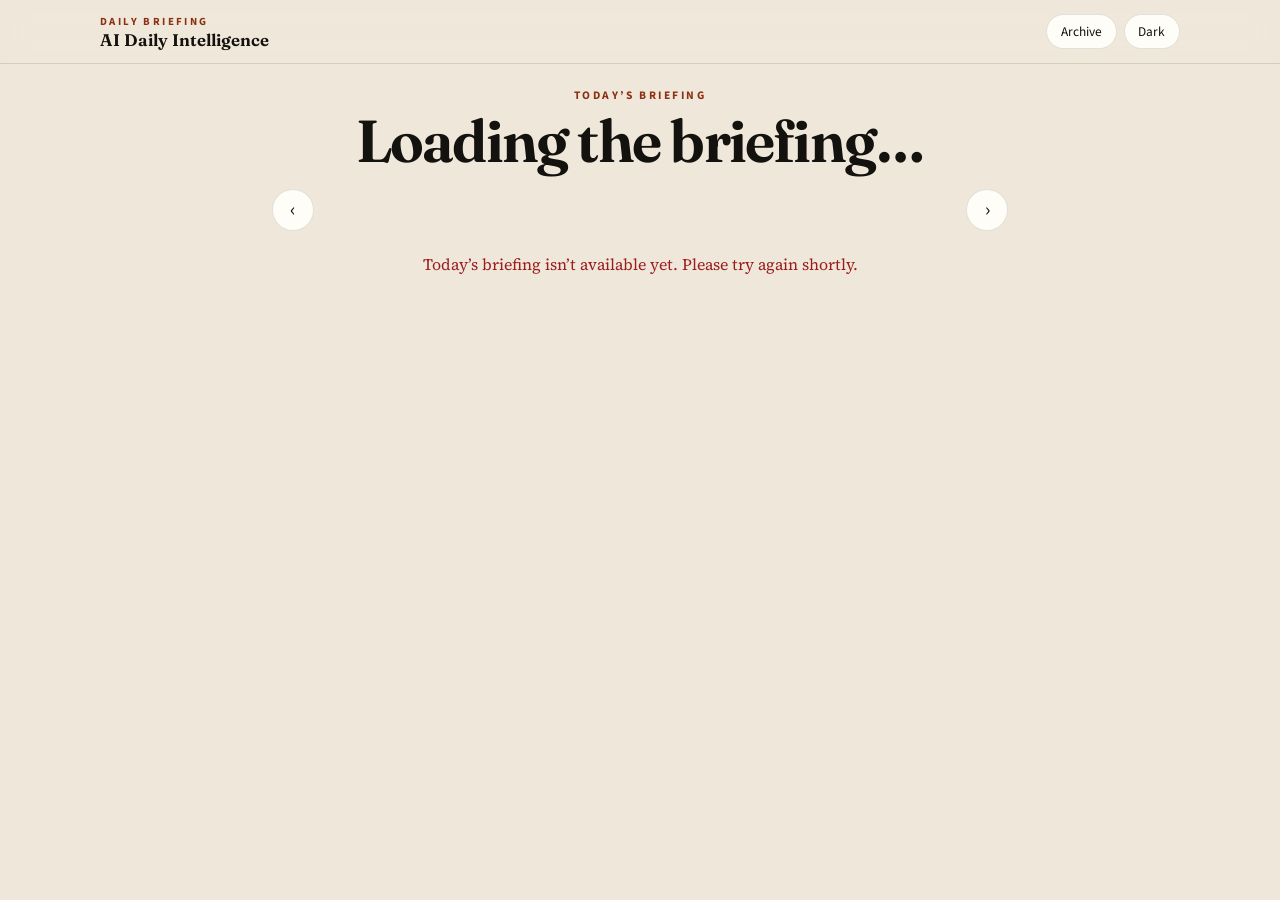
==== site/index.html @ c09771d9 "Rank today's briefing by fresh news and make the lead story unmissable. Co-authored-by: Cursor <curs" ====
<!DOCTYPE html>
<html lang="en">
<head>
  <meta charset="utf-8">
  <meta name="viewport" content="width=device-width, initial-scale=1">
  <title>AI Daily Intelligence</title>
  <meta name="description" content="Today’s ranked AI briefing: the stories that actually moved, and why they matter.">
  <script>
    document.documentElement.dataset.theme = localStorage.getItem("theme") || "light";
  </script>
  <link rel="stylesheet" href="./briefing-20260827.css">
</head>
<body>
  <a class="skip" href="#briefing">Skip to briefing</a>
  <header class="masthead">
    <div class="masthead-inner">
      <a class="brand" href="./" id="brand-home">
        <span class="brand-kicker">Daily briefing</span>
        <span class="brand-name">AI Daily Intelligence</span>
      </a>
      <nav class="masthead-actions" aria-label="Edition">
        <button type="button" id="open-archive" aria-expanded="false" aria-controls="archive-panel">Archive</button>
        <button type="button" id="theme-toggle" aria-label="Switch color theme">Dark</button>
      </nav>
    </div>
  </header>

  <main class="page">
    <section class="issue-head">
      <p class="kicker" id="issue-kicker">Today’s briefing</p>
      <h1 id="issue-date">Loading the briefing…</h1>
      <p class="lead-headline" id="lead-headline" hidden></p>
      <p class="dek" id="issue-dek"></p>
      <ol class="rank-strip" id="rank-strip" hidden></ol>
      <div class="day-nav">
        <button type="button" id="prev-day" aria-label="Previous day">‹</button>
        <div id="date-strip" class="date-strip" role="listbox" aria-label="Days with a briefing"></div>
        <button type="button" id="next-day" aria-label="Next day">›</button>
      </div>
    </section>

    <section id="archive-panel" class="archive-panel hidden" hidden>
      <div class="archive-head">
        <h2>Every published day</h2>
        <p class="muted">Open any date in the same reader. The briefing stays on the page.</p>
        <label class="date-jump">
          Jump to date
          <input id="report-date" type="date">
        </label>
      </div>
      <div id="archive-grid" class="archive-grid"></div>
    </section>

    <article id="briefing" class="briefing" aria-live="polite"></article>
    <p id="error" class="error hidden"></p>
  </main>

  <script src="./briefing-20260827.js"></script>
</body>
</html>
---- site/briefing-20260827.css ----
@import url("https://fonts.googleapis.com/css2?family=Fraunces:opsz,wght@9..144,500;9..144,640&family=Source+Serif+4:opsz,wght@8..60,400;8..60,600&family=Source+Sans+3:wght@400;600;700&display=swap");

:root {
  --bg: #efe8da;
  --paper: #fffcf6;
  --ink: #14120e;
  --body: #2a261e;
  --muted: #6a6458;
  --accent: #8c2f12;
  --accent-soft: rgba(140, 47, 18, 0.1);
  --gold: #8a6a2f;
  --rule: rgba(22, 20, 16, 0.12);
  --shadow: 0 18px 40px rgba(22, 20, 16, 0.08);
  --chip: #fffdf8;
  --max: 42rem;
  --wide: 70rem;
}

html[data-theme="dark"] {
  --bg: #10100d;
  --paper: #1b1914;
  --ink: #f4efe6;
  --body: #d9d2c6;
  --muted: #9a9286;
  --accent: #e8b89a;
  --accent-soft: rgba(232, 184, 154, 0.12);
  --gold: #d4b36a;
  --rule: rgba(244, 239, 230, 0.12);
  --shadow: 0 18px 40px rgba(0, 0, 0, 0.28);
  --chip: #221f19;
}

* { box-sizing: border-box; }
html { -webkit-text-size-adjust: 100%; }
html, body {
  margin: 0;
  background: var(--bg);
  color: var(--body);
  font-family: "Source Serif 4", Georgia, serif;
}
button, input {
  font-family: "Source Sans 3", "Segoe UI", sans-serif;
}
a { color: var(--accent); }
.skip {
  position: absolute;
  left: -999px;
  top: 0;
}
.skip:focus {
  left: 1rem;
  top: 1rem;
  z-index: 20;
  background: var(--paper);
  color: var(--ink);
  padding: 0.4rem 0.7rem;
}
.hidden, [hidden] { display: none !important; }

.masthead {
  position: sticky;
  top: 0;
  z-index: 8;
  background: color-mix(in srgb, var(--bg) 88%, transparent);
  backdrop-filter: blur(12px);
  border-bottom: 1px solid var(--rule);
}
.masthead-inner {
  max-width: var(--wide);
  margin: 0 auto;
  padding: 0.85rem 1.25rem;
  display: flex;
  justify-content: space-between;
  gap: 1rem;
  align-items: center;
}
.brand {
  text-decoration: none;
  color: inherit;
  display: grid;
  gap: 0.08rem;
}
.brand-kicker {
  font-family: "Source Sans 3", sans-serif;
  font-size: 0.68rem;
  letter-spacing: 0.22em;
  text-transform: uppercase;
  color: var(--accent);
  font-weight: 700;
}
.brand-name {
  font-family: Fraunces, Georgia, serif;
  color: var(--ink);
  font-size: 1.05rem;
  font-weight: 640;
}
.masthead-actions {
  display: flex;
  gap: 0.45rem;
}
.masthead-actions button,
.day-nav button,
.date-chip,
.save-link {
  background: var(--chip);
  color: var(--ink);
  border: 1px solid var(--rule);
  border-radius: 999px;
  padding: 0.45rem 0.85rem;
  cursor: pointer;
}
.masthead-actions button[aria-expanded="true"] {
  background: var(--ink);
  color: var(--bg);
  border-color: var(--ink);
}

.page {
  max-width: var(--wide);
  margin: 0 auto;
  padding: 1.4rem 1.25rem 4rem;
}
.issue-head {
  max-width: 46rem;
  margin: 0 auto 1.4rem;
  text-align: center;
}
.kicker {
  font-family: "Source Sans 3", sans-serif;
  letter-spacing: 0.22em;
  text-transform: uppercase;
  font-size: 0.72rem;
  font-weight: 700;
  color: var(--accent);
  margin: 0 0 0.45rem;
}
h1, h2, h3 {
  font-family: Fraunces, Georgia, serif;
  color: var(--ink);
  font-weight: 640;
}
#issue-date {
  font-size: clamp(2.15rem, 7vw, 3.7rem);
  line-height: 1.02;
  margin: 0 0 0.55rem;
  letter-spacing: -0.03em;
}
.lead-headline {
  font-family: Fraunces, Georgia, serif;
  font-size: clamp(1.25rem, 3.2vw, 1.75rem);
  line-height: 1.2;
  color: var(--ink);
  margin: 0 auto 0.55rem;
  max-width: 40rem;
  font-weight: 640;
}
.dek {
  font-size: 1.08rem;
  line-height: 1.45;
  color: var(--body);
  margin: 0 auto 1.1rem;
  max-width: 36rem;
}
.rank-strip {
  list-style: none;
  margin: 0 auto 1.25rem;
  padding: 0.7rem 0.8rem;
  max-width: 40rem;
  display: grid;
  gap: 0.45rem;
  background: var(--paper);
  border: 1px solid var(--rule);
  border-radius: 16px;
  text-align: left;
  box-shadow: var(--shadow);
}
.rank-strip li {
  display: grid;
  grid-template-columns: 1.6rem minmax(0, 1fr);
  gap: 0.55rem;
  align-items: start;
  font-family: "Source Sans 3", sans-serif;
  font-size: 0.92rem;
  line-height: 1.35;
  color: var(--ink);
}
.rank-strip .rank {
  font-weight: 700;
  color: var(--accent);
  font-variant-numeric: tabular-nums;
}
.muted { color: var(--muted); }

.day-nav {
  display: grid;
  grid-template-columns: auto minmax(0, 1fr) auto;
  gap: 0.45rem;
  align-items: center;
}
.day-nav button {
  width: 2.6rem;
  height: 2.6rem;
  padding: 0;
  font-size: 1.25rem;
  border-radius: 50%;
}
.day-nav button:disabled {
  opacity: 0.35;
  cursor: default;
}
.date-strip {
  display: flex;
  gap: 0.4rem;
  overflow-x: auto;
  scrollbar-width: thin;
  padding: 0.2rem 0.1rem 0.55rem;
  -webkit-overflow-scrolling: touch;
}
.date-chip {
  flex: 0 0 auto;
  min-width: 4.2rem;
  min-height: 4.4rem;
  border-radius: 16px;
  text-align: center;
  padding: 0.4rem 0.45rem;
}
.date-chip .dow,
.date-chip .mon {
  display: block;
  font-family: "Source Sans 3", sans-serif;
  font-size: 0.64rem;
  letter-spacing: 0.08em;
  text-transform: uppercase;
  color: var(--muted);
  font-weight: 700;
}
.date-chip .num {
  display: block;
  font-family: Fraunces, Georgia, serif;
  font-size: 1.2rem;
  color: var(--ink);
  line-height: 1.25;
}
.date-chip.today { border-color: var(--accent); }
.date-chip.today .dow { color: var(--accent); }
.date-chip.selected {
  background: var(--ink);
  border-color: var(--ink);
  color: var(--bg);
}
.date-chip.selected .dow,
.date-chip.selected .num,
.date-chip.selected .mon { color: inherit; }
.date-jump {
  display: flex;
  justify-content: flex-start;
  align-items: center;
  gap: 0.55rem;
  margin: 0.85rem 0 0;
  font-family: "Source Sans 3", sans-serif;
  font-size: 0.82rem;
  color: var(--muted);
}
.date-jump input {
  background: var(--paper);
  color: var(--ink);
  border: 1px solid var(--rule);
  border-radius: 10px;
  padding: 0.4rem 0.55rem;
}

.archive-panel {
  background: var(--paper);
  border: 1px solid var(--rule);
  border-radius: 22px;
  padding: 1.2rem 1.2rem 1.4rem;
  margin: 0 auto 1.6rem;
  max-width: 52rem;
  box-shadow: var(--shadow);
}
.archive-head h2 { margin: 0 0 0.25rem; font-size: 1.35rem; }
.archive-head p { margin: 0 0 1rem; }
.archive-grid {
  display: flex;
  flex-wrap: wrap;
  gap: 0.45rem;
}
.archive-day {
  min-width: 5.6rem;
  text-align: left;
  border-radius: 14px;
  background: var(--chip);
  color: var(--ink);
  border: 1px solid var(--rule);
  padding: 0.55rem 0.7rem;
  cursor: pointer;
  font-family: "Source Sans 3", sans-serif;
}
.archive-day strong { display: block; font-family: Fraunces, Georgia, serif; font-size: 1rem; }
.archive-day.selected {
  background: var(--ink);
  color: var(--bg);
  border-color: var(--ink);
}

.briefing { max-width: var(--wide); margin: 0 auto; }
.edition-meta {
  font-family: "Source Sans 3", sans-serif;
  font-size: 0.86rem;
  color: var(--muted);
  text-align: center;
  margin: 0 0 1.15rem;
}

.hero-grid {
  display: grid;
  gap: 0.9rem;
  margin-bottom: 1.8rem;
}
.hero-card {
  background: var(--paper);
  border: 1px solid var(--rule);
  border-radius: 20px;
  padding: 1.1rem 1.2rem 1.2rem;
  box-shadow: var(--shadow);
  display: grid;
  grid-template-columns: auto minmax(0, 1fr);
  column-gap: 0.85rem;
  align-items: start;
}
.hero-card.lead {
  padding: 1.35rem 1.4rem 1.45rem;
  border-color: color-mix(in srgb, var(--accent) 35%, var(--rule));
  background:
    linear-gradient(180deg, var(--accent-soft), transparent 42%),
    var(--paper);
}
.hero-index {
  font-family: Fraunces, Georgia, serif;
  font-size: 2rem;
  line-height: 1;
  color: var(--accent);
  font-weight: 640;
  min-width: 1.4rem;
}
.hero-card.lead .hero-index {
  font-size: clamp(2.4rem, 5vw, 3.3rem);
}
.hero-kicker {
  grid-column: 2;
  font-family: "Source Sans 3", sans-serif;
  font-size: 0.68rem;
  letter-spacing: 0.16em;
  text-transform: uppercase;
  color: var(--accent);
  font-weight: 700;
  margin: 0 0 0.2rem;
}
.hero-card h2 {
  grid-column: 2;
  font-size: 1.28rem;
  line-height: 1.2;
  margin: 0 0 0.45rem;
}
.hero-card.lead h2 {
  font-size: clamp(1.55rem, 3.1vw, 2.2rem);
}
.hero-source,
.hero-why {
  grid-column: 2;
}
.hero-source {
  font-family: "Source Sans 3", sans-serif;
  font-size: 0.82rem;
  color: var(--muted);
  margin: 0 0 0.7rem;
}
.hero-source a { color: inherit; text-decoration: none; border-bottom: 1px solid var(--rule); }
.hero-why {
  margin: 0;
  font-size: 1.05rem;
  line-height: 1.5;
  background: color-mix(in srgb, var(--bg) 55%, var(--paper));
  border-radius: 12px;
  padding: 0.7rem 0.8rem 0.75rem;
}
.why-label {
  font-family: "Source Sans 3", sans-serif;
  font-size: 0.68rem;
  letter-spacing: 0.14em;
  text-transform: uppercase;
  color: var(--gold);
  font-weight: 700;
  display: block;
  margin-bottom: 0.25rem;
}

.section {
  max-width: var(--max);
  margin: 0 auto 1.8rem;
}
.section h2 {
  font-size: 1.08rem;
  margin: 0 0 0.7rem;
  padding-bottom: 0.4rem;
  border-bottom: 1px solid var(--rule);
  letter-spacing: 0.01em;
}
.story-list { display: grid; gap: 0; }
.story-row {
  padding: 0.8rem 0 0.85rem;
  border-bottom: 1px solid var(--rule);
}
.story-row:last-child { border-bottom: 0; }
.story-row h3 {
  font-size: 1.05rem;
  margin: 0 0 0.28rem;
  line-height: 1.28;
}
.story-row p { margin: 0 0 0.3rem; line-height: 1.45; }
.story-meta {
  font-family: "Source Sans 3", sans-serif;
  font-size: 0.8rem;
  color: var(--muted);
}
.story-meta a { color: var(--accent); text-decoration: none; }

.research {
  background: var(--paper);
  border: 1px solid var(--rule);
  border-radius: 20px;
  padding: 1.1rem 1.2rem 0.4rem;
}
.research h2 { border-bottom: 0; margin-bottom: 0.2rem; }
.research .lede-note {
  font-family: "Source Sans 3", sans-serif;
  font-size: 0.88rem;
  color: var(--muted);
  margin: 0 0 0.8rem;
}
.research .story-row { padding-left: 0.75rem; border-left: 2px solid var(--accent); margin-bottom: 0.7rem; border-bottom: 0; }
.research .story-row h3 { font-size: 1rem; }

.watch-list {
  margin: 0;
  padding-left: 1.15rem;
}
.watch-list li { margin: 0.4rem 0; }

.gallery {
  margin: 2.2rem auto 1.4rem;
  max-width: 52rem;
}
.gallery h2 { font-size: 1.15rem; margin: 0 0 0.35rem; }
.gallery .lede-note {
  font-family: "Source Sans 3", sans-serif;
  font-size: 0.88rem;
  color: var(--muted);
  margin: 0 0 0.9rem;
}
.gallery-grid {
  display: grid;
  grid-template-columns: 1fr;
  gap: 0.75rem;
}
.gallery-grid img {
  width: 100%;
  border-radius: 14px;
  border: 1px solid var(--rule);
  background: var(--paper);
}
.cards-row {
  display: grid;
  grid-template-columns: repeat(auto-fit, minmax(140px, 1fr));
  gap: 0.5rem;
}

.save {
  max-width: var(--max);
  margin: 1.6rem auto 0;
  font-family: "Source Sans 3", sans-serif;
  color: var(--muted);
  font-size: 0.9rem;
}
.save summary {
  cursor: pointer;
  list-style: none;
  color: var(--muted);
}
.save summary::-webkit-details-marker { display: none; }
.save-links {
  display: flex;
  flex-wrap: wrap;
  gap: 0.45rem;
  margin-top: 0.7rem;
}
.save-link {
  text-decoration: none;
  font-size: 0.82rem;
}

.empty-day {
  text-align: center;
  padding: 2.8rem 1rem;
  color: var(--muted);
}
.empty-day h3 { margin-bottom: 0.4rem; }
.error { color: #9b1c1c; text-align: center; }

@media (min-width: 900px) {
  .hero-grid {
    grid-template-columns: 1fr 1fr;
  }
  .hero-card.lead {
    grid-column: 1 / -1;
  }
  .hero-card:not(.lead):last-child:nth-child(even) {
    grid-column: 1 / -1;
  }
  .gallery-grid {
    grid-template-columns: 1.2fr 0.8fr;
    align-items: start;
  }
}

@media (max-width: 700px) {
  .masthead-inner, .page { padding-left: 1rem; padding-right: 1rem; }
  .dek { font-size: 1rem; }
  .hero-card, .hero-card.lead {
    padding: 1rem 0.95rem 1.05rem;
    grid-template-columns: 1.4rem minmax(0, 1fr);
    column-gap: 0.65rem;
  }
  .hero-index { font-size: 1.55rem; }
  .hero-card.lead .hero-index { font-size: 2.1rem; }
  .hero-card.lead h2 { font-size: 1.35rem; }
  .hero-why { font-size: 0.98rem; padding: 0.6rem 0.65rem; }
  .date-jump { flex-direction: column; }
  .rank-strip { padding: 0.6rem 0.7rem; }
}
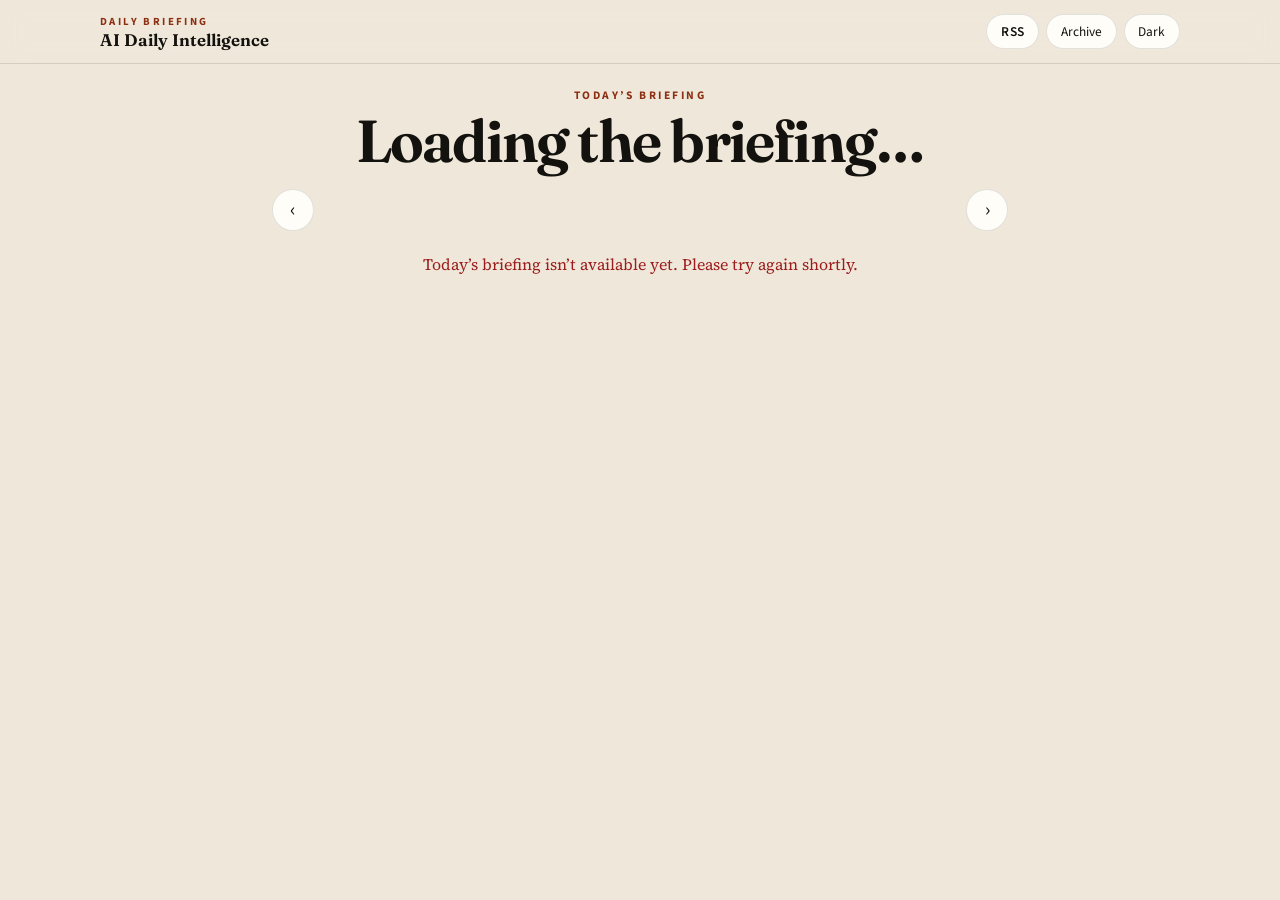
==== commit 41ff1e57: "Add an outbound RSS feed so subscribers can follow the daily briefing. Co-authored-by: Cursor <curso" ====
--- a/site/index.html
+++ b/site/index.html
@@ -5,10 +5,12 @@
   <meta name="viewport" content="width=device-width, initial-scale=1">
   <title>AI Daily Intelligence</title>
   <meta name="description" content="Today’s ranked AI briefing: the stories that actually moved, and why they matter.">
+  <link rel="alternate" type="application/rss+xml" title="AI Daily Intelligence" href="https://ai-daily-intelligence.pages.dev/feed.xml">
+  <link rel="alternate" type="application/atom+xml" title="AI Daily Intelligence (Atom)" href="https://ai-daily-intelligence.pages.dev/atom.xml">
   <script>
     document.documentElement.dataset.theme = localStorage.getItem("theme") || "light";
   </script>
-  <link rel="stylesheet" href="./briefing-20260827.css">
+  <link rel="stylesheet" href="./briefing-20260827c.css">
 </head>
 <body>
   <a class="skip" href="#briefing">Skip to briefing</a>
@@ -19,6 +21,11 @@
         <span class="brand-name">AI Daily Intelligence</span>
       </a>
       <nav class="masthead-actions" aria-label="Edition">
+        <a id="download-pdf" class="download-pdf" hidden>
+          <span class="label-full">Download PDF</span>
+          <span class="label-short">PDF</span>
+        </a>
+        <a id="rss-feed" class="rss-feed" href="./feed.xml" title="https://ai-daily-intelligence.pages.dev/feed.xml">RSS</a>
         <button type="button" id="open-archive" aria-expanded="false" aria-controls="archive-panel">Archive</button>
         <button type="button" id="theme-toggle" aria-label="Switch color theme">Dark</button>
       </nav>
@@ -32,6 +39,13 @@
       <p class="lead-headline" id="lead-headline" hidden></p>
       <p class="dek" id="issue-dek"></p>
       <ol class="rank-strip" id="rank-strip" hidden></ol>
+      <div class="issue-downloads" id="issue-downloads" hidden>
+        <a id="download-pdf-hero" class="download-pdf-primary" hidden>Download PDF</a>
+        <details class="save-more" id="save-more" hidden>
+          <summary>More formats</summary>
+          <div class="save-links" id="save-more-links"></div>
+        </details>
+      </div>
       <div class="day-nav">
         <button type="button" id="prev-day" aria-label="Previous day">‹</button>
         <div id="date-strip" class="date-strip" role="listbox" aria-label="Days with a briefing"></div>
@@ -55,6 +69,6 @@
     <p id="error" class="error hidden"></p>
   </main>
 
-  <script src="./briefing-20260827.js"></script>
+  <script src="./briefing-20260827c.js"></script>
 </body>
 </html>
--- a/site/briefing-20260827c.css
+++ b/site/briefing-20260827c.css
@@ -0,0 +1,615 @@
+@import url("https://fonts.googleapis.com/css2?family=Fraunces:opsz,wght@9..144,500;9..144,640&family=Source+Serif+4:opsz,wght@8..60,400;8..60,600&family=Source+Sans+3:wght@400;600;700&display=swap");
+
+:root {
+  --bg: #efe8da;
+  --paper: #fffcf6;
+  --ink: #14120e;
+  --body: #2a261e;
+  --muted: #6a6458;
+  --accent: #8c2f12;
+  --accent-soft: rgba(140, 47, 18, 0.1);
+  --gold: #8a6a2f;
+  --rule: rgba(22, 20, 16, 0.12);
+  --shadow: 0 18px 40px rgba(22, 20, 16, 0.08);
+  --chip: #fffdf8;
+  --max: 42rem;
+  --wide: 70rem;
+}
+
+html[data-theme="dark"] {
+  --bg: #10100d;
+  --paper: #1b1914;
+  --ink: #f4efe6;
+  --body: #d9d2c6;
+  --muted: #9a9286;
+  --accent: #e8b89a;
+  --accent-soft: rgba(232, 184, 154, 0.12);
+  --gold: #d4b36a;
+  --rule: rgba(244, 239, 230, 0.12);
+  --shadow: 0 18px 40px rgba(0, 0, 0, 0.28);
+  --chip: #221f19;
+}
+
+* { box-sizing: border-box; }
+html { -webkit-text-size-adjust: 100%; }
+html, body {
+  margin: 0;
+  background: var(--bg);
+  color: var(--body);
+  font-family: "Source Serif 4", Georgia, serif;
+}
+button, input {
+  font-family: "Source Sans 3", "Segoe UI", sans-serif;
+}
+a { color: var(--accent); }
+.skip {
+  position: absolute;
+  left: -999px;
+  top: 0;
+}
+.skip:focus {
+  left: 1rem;
+  top: 1rem;
+  z-index: 20;
+  background: var(--paper);
+  color: var(--ink);
+  padding: 0.4rem 0.7rem;
+}
+.hidden, [hidden] { display: none !important; }
+
+.masthead {
+  position: sticky;
+  top: 0;
+  z-index: 8;
+  background: color-mix(in srgb, var(--bg) 88%, transparent);
+  backdrop-filter: blur(12px);
+  border-bottom: 1px solid var(--rule);
+}
+.masthead-inner {
+  max-width: var(--wide);
+  margin: 0 auto;
+  padding: 0.85rem 1.25rem;
+  display: flex;
+  justify-content: space-between;
+  gap: 1rem;
+  align-items: center;
+}
+.brand {
+  text-decoration: none;
+  color: inherit;
+  display: grid;
+  gap: 0.08rem;
+}
+.brand-kicker {
+  font-family: "Source Sans 3", sans-serif;
+  font-size: 0.68rem;
+  letter-spacing: 0.22em;
+  text-transform: uppercase;
+  color: var(--accent);
+  font-weight: 700;
+}
+.brand-name {
+  font-family: Fraunces, Georgia, serif;
+  color: var(--ink);
+  font-size: 1.05rem;
+  font-weight: 640;
+}
+.masthead-actions {
+  display: flex;
+  flex-wrap: wrap;
+  justify-content: flex-end;
+  gap: 0.45rem;
+  align-items: center;
+}
+.masthead-actions button,
+.masthead-actions .rss-feed,
+.day-nav button,
+.date-chip,
+.save-link {
+  background: var(--chip);
+  color: var(--ink);
+  border: 1px solid var(--rule);
+  border-radius: 999px;
+  padding: 0.45rem 0.85rem;
+  cursor: pointer;
+}
+.masthead-actions .rss-feed {
+  display: inline-flex;
+  align-items: center;
+  justify-content: center;
+  text-decoration: none;
+  font-family: "Source Sans 3", "Segoe UI", sans-serif;
+  font-weight: 600;
+  font-size: 0.84rem;
+  letter-spacing: 0.04em;
+}
+.masthead-actions button[aria-expanded="true"] {
+  background: var(--ink);
+  color: var(--bg);
+  border-color: var(--ink);
+}
+.download-pdf,
+.download-pdf-primary {
+  display: inline-flex;
+  align-items: center;
+  justify-content: center;
+  background: var(--ink);
+  color: var(--bg);
+  border: 1px solid var(--ink);
+  border-radius: 999px;
+  padding: 0.48rem 0.95rem;
+  text-decoration: none;
+  font-family: "Source Sans 3", sans-serif;
+  font-weight: 700;
+  font-size: 0.86rem;
+  letter-spacing: 0.01em;
+  cursor: pointer;
+  white-space: nowrap;
+}
+.download-pdf .label-short { display: none; }
+.download-pdf:hover,
+.download-pdf-primary:hover {
+  background: var(--accent);
+  border-color: var(--accent);
+  color: var(--paper);
+}
+.issue-downloads {
+  display: flex;
+  flex-wrap: wrap;
+  gap: 0.65rem;
+  justify-content: center;
+  align-items: center;
+  margin: 1.05rem 0 0.2rem;
+}
+.download-pdf-primary {
+  padding: 0.72rem 1.35rem;
+  font-size: 0.98rem;
+}
+.save-more {
+  font-family: "Source Sans 3", sans-serif;
+  color: var(--muted);
+  font-size: 0.88rem;
+}
+.save-more summary {
+  cursor: pointer;
+  list-style: none;
+  padding: 0.45rem 0.85rem;
+  border: 1px solid var(--rule);
+  border-radius: 999px;
+  background: var(--chip);
+  color: var(--ink);
+}
+.save-more summary::-webkit-details-marker { display: none; }
+.save-more[open] summary {
+  background: var(--ink);
+  color: var(--bg);
+  border-color: var(--ink);
+}
+
+.page {
+  max-width: var(--wide);
+  margin: 0 auto;
+  padding: 1.4rem 1.25rem 4rem;
+}
+.issue-head {
+  max-width: 46rem;
+  margin: 0 auto 1.4rem;
+  text-align: center;
+}
+.kicker {
+  font-family: "Source Sans 3", sans-serif;
+  letter-spacing: 0.22em;
+  text-transform: uppercase;
+  font-size: 0.72rem;
+  font-weight: 700;
+  color: var(--accent);
+  margin: 0 0 0.45rem;
+}
+h1, h2, h3 {
+  font-family: Fraunces, Georgia, serif;
+  color: var(--ink);
+  font-weight: 640;
+}
+#issue-date {
+  font-size: clamp(2.15rem, 7vw, 3.7rem);
+  line-height: 1.02;
+  margin: 0 0 0.55rem;
+  letter-spacing: -0.03em;
+}
+.lead-headline {
+  font-family: Fraunces, Georgia, serif;
+  font-size: clamp(1.25rem, 3.2vw, 1.75rem);
+  line-height: 1.2;
+  color: var(--ink);
+  margin: 0 auto 0.55rem;
+  max-width: 40rem;
+  font-weight: 640;
+}
+.dek {
+  font-size: 1.08rem;
+  line-height: 1.45;
+  color: var(--body);
+  margin: 0 auto 1.1rem;
+  max-width: 36rem;
+}
+.rank-strip {
+  list-style: none;
+  margin: 0 auto 1.25rem;
+  padding: 0.7rem 0.8rem;
+  max-width: 40rem;
+  display: grid;
+  gap: 0.45rem;
+  background: var(--paper);
+  border: 1px solid var(--rule);
+  border-radius: 16px;
+  text-align: left;
+  box-shadow: var(--shadow);
+}
+.rank-strip li {
+  display: grid;
+  grid-template-columns: 1.6rem minmax(0, 1fr);
+  gap: 0.55rem;
+  align-items: start;
+  font-family: "Source Sans 3", sans-serif;
+  font-size: 0.92rem;
+  line-height: 1.35;
+  color: var(--ink);
+}
+.rank-strip .rank {
+  font-weight: 700;
+  color: var(--accent);
+  font-variant-numeric: tabular-nums;
+}
+.muted { color: var(--muted); }
+
+.day-nav {
+  display: grid;
+  grid-template-columns: auto minmax(0, 1fr) auto;
+  gap: 0.45rem;
+  align-items: center;
+}
+.day-nav button {
+  width: 2.6rem;
+  height: 2.6rem;
+  padding: 0;
+  font-size: 1.25rem;
+  border-radius: 50%;
+}
+.day-nav button:disabled {
+  opacity: 0.35;
+  cursor: default;
+}
+.date-strip {
+  display: flex;
+  gap: 0.4rem;
+  overflow-x: auto;
+  scrollbar-width: thin;
+  padding: 0.2rem 0.1rem 0.55rem;
+  -webkit-overflow-scrolling: touch;
+}
+.date-chip {
+  flex: 0 0 auto;
+  min-width: 4.2rem;
+  min-height: 4.4rem;
+  border-radius: 16px;
+  text-align: center;
+  padding: 0.4rem 0.45rem;
+}
+.date-chip .dow,
+.date-chip .mon {
+  display: block;
+  font-family: "Source Sans 3", sans-serif;
+  font-size: 0.64rem;
+  letter-spacing: 0.08em;
+  text-transform: uppercase;
+  color: var(--muted);
+  font-weight: 700;
+}
+.date-chip .num {
+  display: block;
+  font-family: Fraunces, Georgia, serif;
+  font-size: 1.2rem;
+  color: var(--ink);
+  line-height: 1.25;
+}
+.date-chip.today { border-color: var(--accent); }
+.date-chip.today .dow { color: var(--accent); }
+.date-chip.selected {
+  background: var(--ink);
+  border-color: var(--ink);
+  color: var(--bg);
+}
+.date-chip.selected .dow,
+.date-chip.selected .num,
+.date-chip.selected .mon { color: inherit; }
+.date-jump {
+  display: flex;
+  justify-content: flex-start;
+  align-items: center;
+  gap: 0.55rem;
+  margin: 0.85rem 0 0;
+  font-family: "Source Sans 3", sans-serif;
+  font-size: 0.82rem;
+  color: var(--muted);
+}
+.date-jump input {
+  background: var(--paper);
+  color: var(--ink);
+  border: 1px solid var(--rule);
+  border-radius: 10px;
+  padding: 0.4rem 0.55rem;
+}
+
+.archive-panel {
+  background: var(--paper);
+  border: 1px solid var(--rule);
+  border-radius: 22px;
+  padding: 1.2rem 1.2rem 1.4rem;
+  margin: 0 auto 1.6rem;
+  max-width: 52rem;
+  box-shadow: var(--shadow);
+}
+.archive-head h2 { margin: 0 0 0.25rem; font-size: 1.35rem; }
+.archive-head p { margin: 0 0 1rem; }
+.archive-grid {
+  display: flex;
+  flex-wrap: wrap;
+  gap: 0.45rem;
+}
+.archive-day {
+  min-width: 5.6rem;
+  text-align: left;
+  border-radius: 14px;
+  background: var(--chip);
+  color: var(--ink);
+  border: 1px solid var(--rule);
+  padding: 0.55rem 0.7rem;
+  cursor: pointer;
+  font-family: "Source Sans 3", sans-serif;
+}
+.archive-day strong { display: block; font-family: Fraunces, Georgia, serif; font-size: 1rem; }
+.archive-day.selected {
+  background: var(--ink);
+  color: var(--bg);
+  border-color: var(--ink);
+}
+
+.briefing { max-width: var(--wide); margin: 0 auto; }
+.edition-meta {
+  font-family: "Source Sans 3", sans-serif;
+  font-size: 0.86rem;
+  color: var(--muted);
+  text-align: center;
+  margin: 0 0 1.15rem;
+}
+
+.hero-grid {
+  display: grid;
+  gap: 0.9rem;
+  margin-bottom: 1.8rem;
+}
+.hero-card {
+  background: var(--paper);
+  border: 1px solid var(--rule);
+  border-radius: 20px;
+  padding: 1.1rem 1.2rem 1.2rem;
+  box-shadow: var(--shadow);
+  display: grid;
+  grid-template-columns: auto minmax(0, 1fr);
+  column-gap: 0.85rem;
+  align-items: start;
+}
+.hero-card.lead {
+  padding: 1.35rem 1.4rem 1.45rem;
+  border-color: color-mix(in srgb, var(--accent) 35%, var(--rule));
+  background:
+    linear-gradient(180deg, var(--accent-soft), transparent 42%),
+    var(--paper);
+}
+.hero-index {
+  font-family: Fraunces, Georgia, serif;
+  font-size: 2rem;
+  line-height: 1;
+  color: var(--accent);
+  font-weight: 640;
+  min-width: 1.4rem;
+}
+.hero-card.lead .hero-index {
+  font-size: clamp(2.4rem, 5vw, 3.3rem);
+}
+.hero-kicker {
+  grid-column: 2;
+  font-family: "Source Sans 3", sans-serif;
+  font-size: 0.68rem;
+  letter-spacing: 0.16em;
+  text-transform: uppercase;
+  color: var(--accent);
+  font-weight: 700;
+  margin: 0 0 0.2rem;
+}
+.hero-card h2 {
+  grid-column: 2;
+  font-size: 1.28rem;
+  line-height: 1.2;
+  margin: 0 0 0.45rem;
+}
+.hero-card.lead h2 {
+  font-size: clamp(1.55rem, 3.1vw, 2.2rem);
+}
+.hero-source,
+.hero-why {
+  grid-column: 2;
+}
+.hero-source {
+  font-family: "Source Sans 3", sans-serif;
+  font-size: 0.82rem;
+  color: var(--muted);
+  margin: 0 0 0.7rem;
+}
+.hero-source a { color: inherit; text-decoration: none; border-bottom: 1px solid var(--rule); }
+.hero-why {
+  margin: 0;
+  font-size: 1.05rem;
+  line-height: 1.5;
+  background: color-mix(in srgb, var(--bg) 55%, var(--paper));
+  border-radius: 12px;
+  padding: 0.7rem 0.8rem 0.75rem;
+}
+.why-label {
+  font-family: "Source Sans 3", sans-serif;
+  font-size: 0.68rem;
+  letter-spacing: 0.14em;
+  text-transform: uppercase;
+  color: var(--gold);
+  font-weight: 700;
+  display: block;
+  margin-bottom: 0.25rem;
+}
+
+.section {
+  max-width: var(--max);
+  margin: 0 auto 1.8rem;
+}
+.section h2 {
+  font-size: 1.08rem;
+  margin: 0 0 0.7rem;
+  padding-bottom: 0.4rem;
+  border-bottom: 1px solid var(--rule);
+  letter-spacing: 0.01em;
+}
+.story-list { display: grid; gap: 0; }
+.story-row {
+  padding: 0.8rem 0 0.85rem;
+  border-bottom: 1px solid var(--rule);
+}
+.story-row:last-child { border-bottom: 0; }
+.story-row h3 {
+  font-size: 1.05rem;
+  margin: 0 0 0.28rem;
+  line-height: 1.28;
+}
+.story-row p { margin: 0 0 0.3rem; line-height: 1.45; }
+.story-meta {
+  font-family: "Source Sans 3", sans-serif;
+  font-size: 0.8rem;
+  color: var(--muted);
+}
+.story-meta a { color: var(--accent); text-decoration: none; }
+
+.research {
+  background: var(--paper);
+  border: 1px solid var(--rule);
+  border-radius: 20px;
+  padding: 1.1rem 1.2rem 0.4rem;
+}
+.research h2 { border-bottom: 0; margin-bottom: 0.2rem; }
+.research .lede-note {
+  font-family: "Source Sans 3", sans-serif;
+  font-size: 0.88rem;
+  color: var(--muted);
+  margin: 0 0 0.8rem;
+}
+.research .story-row { padding-left: 0.75rem; border-left: 2px solid var(--accent); margin-bottom: 0.7rem; border-bottom: 0; }
+.research .story-row h3 { font-size: 1rem; }
+
+.watch-list {
+  margin: 0;
+  padding-left: 1.15rem;
+}
+.watch-list li { margin: 0.4rem 0; }
+
+.gallery {
+  margin: 2.2rem auto 1.4rem;
+  max-width: 52rem;
+}
+.gallery h2 { font-size: 1.15rem; margin: 0 0 0.35rem; }
+.gallery .lede-note {
+  font-family: "Source Sans 3", sans-serif;
+  font-size: 0.88rem;
+  color: var(--muted);
+  margin: 0 0 0.9rem;
+}
+.gallery-grid {
+  display: grid;
+  grid-template-columns: 1fr;
+  gap: 0.75rem;
+}
+.gallery-grid img {
+  width: 100%;
+  border-radius: 14px;
+  border: 1px solid var(--rule);
+  background: var(--paper);
+}
+.cards-row {
+  display: grid;
+  grid-template-columns: repeat(auto-fit, minmax(140px, 1fr));
+  gap: 0.5rem;
+}
+
+.save {
+  max-width: var(--max);
+  margin: 1.6rem auto 0;
+  font-family: "Source Sans 3", sans-serif;
+  color: var(--muted);
+  font-size: 0.9rem;
+}
+.save summary {
+  cursor: pointer;
+  list-style: none;
+  color: var(--muted);
+}
+.save summary::-webkit-details-marker { display: none; }
+.save-links {
+  display: flex;
+  flex-wrap: wrap;
+  gap: 0.45rem;
+  margin-top: 0.7rem;
+}
+.save-link {
+  text-decoration: none;
+  font-size: 0.82rem;
+}
+
+.empty-day {
+  text-align: center;
+  padding: 2.8rem 1rem;
+  color: var(--muted);
+}
+.empty-day h3 { margin-bottom: 0.4rem; }
+.error { color: #9b1c1c; text-align: center; }
+
+@media (min-width: 900px) {
+  .hero-grid {
+    grid-template-columns: 1fr 1fr;
+  }
+  .hero-card.lead {
+    grid-column: 1 / -1;
+  }
+  .hero-card:not(.lead):last-child:nth-child(even) {
+    grid-column: 1 / -1;
+  }
+  .gallery-grid {
+    grid-template-columns: 1.2fr 0.8fr;
+    align-items: start;
+  }
+}
+
+@media (max-width: 700px) {
+  .masthead-inner, .page { padding-left: 1rem; padding-right: 1rem; }
+  .masthead .download-pdf .label-full { display: none; }
+  .masthead .download-pdf .label-short { display: inline; }
+  .issue-downloads { flex-direction: column; }
+  .download-pdf-primary { width: 100%; max-width: 22rem; }
+  .dek { font-size: 1rem; }
+  .hero-card, .hero-card.lead {
+    padding: 1rem 0.95rem 1.05rem;
+    grid-template-columns: 1.4rem minmax(0, 1fr);
+    column-gap: 0.65rem;
+  }
+  .hero-index { font-size: 1.55rem; }
+  .hero-card.lead .hero-index { font-size: 2.1rem; }
+  .hero-card.lead h2 { font-size: 1.35rem; }
+  .hero-why { font-size: 0.98rem; padding: 0.6rem 0.65rem; }
+  .date-jump { flex-direction: column; }
+  .rank-strip { padding: 0.6rem 0.7rem; }
+}
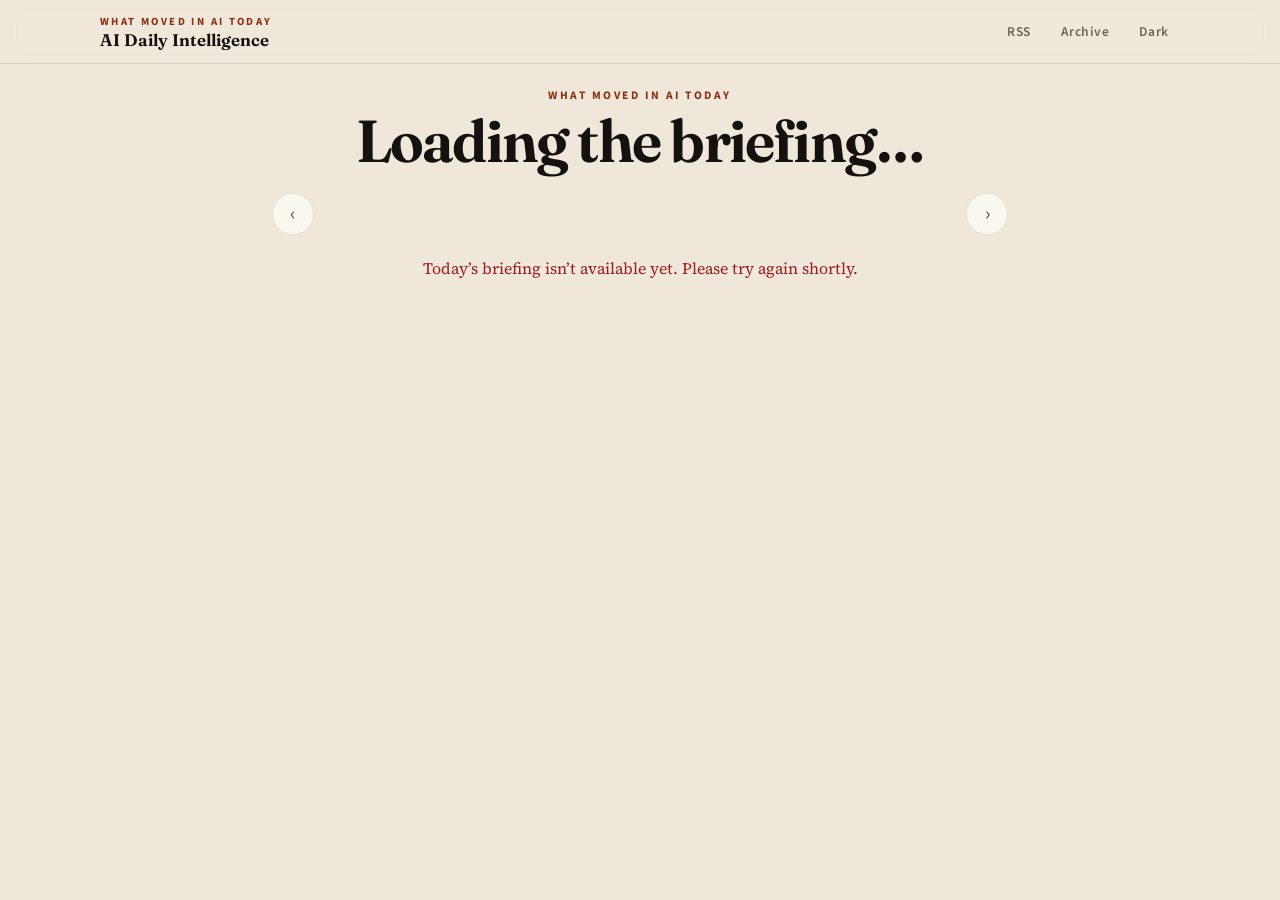
==== commit 1ab12201: "Make the lead story unmissable and add a free Edge neural Listen briefing. Paid-scan hierarchy plus " ====
--- a/site/index.html
+++ b/site/index.html
@@ -4,49 +4,68 @@
   <meta charset="utf-8">
   <meta name="viewport" content="width=device-width, initial-scale=1">
   <title>AI Daily Intelligence</title>
-  <meta name="description" content="Today’s ranked AI briefing: the stories that actually moved, and why they matter.">
+  <meta name="description" content="What moved in AI today: one lead story, then the rest of the ranked briefing.">
   <link rel="alternate" type="application/rss+xml" title="AI Daily Intelligence" href="https://ai-daily-intelligence.pages.dev/feed.xml">
   <link rel="alternate" type="application/atom+xml" title="AI Daily Intelligence (Atom)" href="https://ai-daily-intelligence.pages.dev/atom.xml">
   <script>
     document.documentElement.dataset.theme = localStorage.getItem("theme") || "light";
   </script>
-  <link rel="stylesheet" href="./briefing-20260827c.css">
+  <link rel="stylesheet" href="./briefing-20260904.css">
 </head>
 <body>
   <a class="skip" href="#briefing">Skip to briefing</a>
   <header class="masthead">
     <div class="masthead-inner">
       <a class="brand" href="./" id="brand-home">
-        <span class="brand-kicker">Daily briefing</span>
+        <span class="brand-kicker">What moved in AI today</span>
         <span class="brand-name">AI Daily Intelligence</span>
       </a>
-      <nav class="masthead-actions" aria-label="Edition">
-        <a id="download-pdf" class="download-pdf" hidden>
-          <span class="label-full">Download PDF</span>
+      <nav class="masthead-actions" aria-label="Utilities">
+        <a id="listen-now" class="listen-now" href="#listen-player" hidden>
+          <span class="label-full">Listen</span>
+          <span class="label-short">Listen</span>
+        </a>
+        <a id="download-pdf" class="ghost-action" hidden>
+          <span class="label-full">PDF</span>
           <span class="label-short">PDF</span>
         </a>
-        <a id="rss-feed" class="rss-feed" href="./feed.xml" title="https://ai-daily-intelligence.pages.dev/feed.xml">RSS</a>
-        <button type="button" id="open-archive" aria-expanded="false" aria-controls="archive-panel">Archive</button>
-        <button type="button" id="theme-toggle" aria-label="Switch color theme">Dark</button>
+        <a id="watch-video" class="ghost-action" hidden>
+          <span class="label-full">Video</span>
+          <span class="label-short">Video</span>
+        </a>
+        <a id="rss-feed" class="ghost-action" href="./feed.xml" title="https://ai-daily-intelligence.pages.dev/feed.xml">RSS</a>
+        <button type="button" id="open-archive" class="ghost-action" aria-expanded="false" aria-controls="archive-panel">Archive</button>
+        <button type="button" id="theme-toggle" class="ghost-action" aria-label="Switch color theme">Dark</button>
       </nav>
     </div>
   </header>
 
   <main class="page">
     <section class="issue-head">
-      <p class="kicker" id="issue-kicker">Today’s briefing</p>
+      <p class="kicker" id="issue-kicker">What moved in AI today</p>
       <h1 id="issue-date">Loading the briefing…</h1>
-      <p class="lead-headline" id="lead-headline" hidden></p>
       <p class="dek" id="issue-dek"></p>
-      <ol class="rank-strip" id="rank-strip" hidden></ol>
-      <div class="issue-downloads" id="issue-downloads" hidden>
-        <a id="download-pdf-hero" class="download-pdf-primary" hidden>Download PDF</a>
+      <div id="listen-player" class="listen-player" hidden>
+        <button type="button" id="listen-toggle" class="listen-play" aria-label="Play today’s briefing">
+          <span id="listen-icon" aria-hidden="true">▶</span>
+        </button>
+        <div class="listen-copy">
+          <strong id="listen-label">Listen to today’s briefing</strong>
+          <span class="listen-times"><span id="listen-current">0:00</span> / <span id="listen-duration">0:00</span></span>
+        </div>
+        <input id="listen-seek" class="listen-seek" type="range" min="0" max="1000" value="0" step="1" aria-label="Briefing progress">
+        <a id="listen-download" class="listen-download" hidden>Download audio</a>
+        <audio id="briefing-audio" preload="metadata"></audio>
+      </div>
+      <div class="issue-actions" id="issue-downloads" hidden>
+        <a id="download-pdf-hero" class="text-action" hidden>Download PDF</a>
+        <a id="watch-video-hero" class="text-action" hidden>Watch video</a>
         <details class="save-more" id="save-more" hidden>
           <summary>More formats</summary>
           <div class="save-links" id="save-more-links"></div>
         </details>
       </div>
-      <div class="day-nav">
+      <div class="day-nav quiet-nav">
         <button type="button" id="prev-day" aria-label="Previous day">‹</button>
         <div id="date-strip" class="date-strip" role="listbox" aria-label="Days with a briefing"></div>
         <button type="button" id="next-day" aria-label="Next day">›</button>
@@ -69,6 +88,6 @@
     <p id="error" class="error hidden"></p>
   </main>
 
-  <script src="./briefing-20260827c.js"></script>
+  <script src="./briefing-20260904.js"></script>
 </body>
 </html>
--- a/site/briefing-20260904.css
+++ b/site/briefing-20260904.css
@@ -0,0 +1,735 @@
+@import url("https://fonts.googleapis.com/css2?family=Fraunces:opsz,wght@9..144,500;9..144,640&family=Source+Serif+4:opsz,wght@8..60,400;8..60,600&family=Source+Sans+3:wght@400;600;700&display=swap");
+
+:root {
+  --bg: #efe8da;
+  --paper: #fffcf6;
+  --ink: #14120e;
+  --body: #2a261e;
+  --muted: #6a6458;
+  --accent: #8c2f12;
+  --accent-soft: rgba(140, 47, 18, 0.1);
+  --gold: #8a6a2f;
+  --rule: rgba(22, 20, 16, 0.12);
+  --shadow: 0 18px 40px rgba(22, 20, 16, 0.08);
+  --chip: #fffdf8;
+  --max: 42rem;
+  --wide: 70rem;
+}
+
+html[data-theme="dark"] {
+  --bg: #10100d;
+  --paper: #1b1914;
+  --ink: #f4efe6;
+  --body: #d9d2c6;
+  --muted: #9a9286;
+  --accent: #e8b89a;
+  --accent-soft: rgba(232, 184, 154, 0.12);
+  --gold: #d4b36a;
+  --rule: rgba(244, 239, 230, 0.12);
+  --shadow: 0 18px 40px rgba(0, 0, 0, 0.28);
+  --chip: #221f19;
+}
+
+* { box-sizing: border-box; }
+html { -webkit-text-size-adjust: 100%; }
+html, body {
+  margin: 0;
+  background: var(--bg);
+  color: var(--body);
+  font-family: "Source Serif 4", Georgia, serif;
+}
+button, input {
+  font-family: "Source Sans 3", "Segoe UI", sans-serif;
+}
+a { color: var(--accent); }
+.skip {
+  position: absolute;
+  left: -999px;
+  top: 0;
+}
+.skip:focus {
+  left: 1rem;
+  top: 1rem;
+  z-index: 20;
+  background: var(--paper);
+  color: var(--ink);
+  padding: 0.4rem 0.7rem;
+}
+.hidden, [hidden] { display: none !important; }
+
+.masthead {
+  position: sticky;
+  top: 0;
+  z-index: 8;
+  background: color-mix(in srgb, var(--bg) 88%, transparent);
+  backdrop-filter: blur(12px);
+  border-bottom: 1px solid var(--rule);
+}
+.masthead-inner {
+  max-width: var(--wide);
+  margin: 0 auto;
+  padding: 0.85rem 1.25rem;
+  display: flex;
+  justify-content: space-between;
+  gap: 1rem;
+  align-items: center;
+}
+.brand {
+  text-decoration: none;
+  color: inherit;
+  display: grid;
+  gap: 0.08rem;
+}
+.brand-kicker {
+  font-family: "Source Sans 3", sans-serif;
+  font-size: 0.68rem;
+  letter-spacing: 0.22em;
+  text-transform: uppercase;
+  color: var(--accent);
+  font-weight: 700;
+}
+.brand-name {
+  font-family: Fraunces, Georgia, serif;
+  color: var(--ink);
+  font-size: 1.05rem;
+  font-weight: 640;
+}
+.masthead-actions {
+  display: flex;
+  flex-wrap: wrap;
+  justify-content: flex-end;
+  gap: 0.45rem;
+  align-items: center;
+}
+.masthead-actions button,
+.masthead-actions .rss-feed,
+.masthead-actions .ghost-action,
+.day-nav button,
+.date-chip,
+.save-link {
+  background: var(--chip);
+  color: var(--ink);
+  border: 1px solid var(--rule);
+  border-radius: 999px;
+  padding: 0.45rem 0.85rem;
+  cursor: pointer;
+}
+.masthead-actions .rss-feed,
+.masthead-actions .ghost-action {
+  display: inline-flex;
+  align-items: center;
+  justify-content: center;
+  text-decoration: none;
+  font-family: "Source Sans 3", "Segoe UI", sans-serif;
+  font-weight: 600;
+  font-size: 0.84rem;
+  letter-spacing: 0.04em;
+  background: transparent;
+  color: var(--muted);
+  border-color: transparent;
+  padding: 0.4rem 0.65rem;
+}
+.masthead-actions .ghost-action:hover,
+.masthead-actions .rss-feed:hover {
+  color: var(--ink);
+  background: var(--chip);
+  border-color: var(--rule);
+}
+.masthead-actions button[aria-expanded="true"] {
+  background: var(--ink);
+  color: var(--bg);
+  border-color: var(--ink);
+}
+.listen-now {
+  display: inline-flex;
+  align-items: center;
+  justify-content: center;
+  background: var(--ink);
+  color: var(--bg);
+  border: 1px solid var(--ink);
+  border-radius: 999px;
+  padding: 0.48rem 0.95rem;
+  text-decoration: none;
+  font-family: "Source Sans 3", sans-serif;
+  font-weight: 700;
+  font-size: 0.86rem;
+  letter-spacing: 0.01em;
+  cursor: pointer;
+  white-space: nowrap;
+}
+.listen-now:hover,
+.listen-now.playing {
+  background: var(--accent);
+  border-color: var(--accent);
+  color: var(--paper);
+}
+.issue-actions {
+  display: flex;
+  flex-wrap: wrap;
+  gap: 0.85rem 1.1rem;
+  justify-content: center;
+  align-items: center;
+  margin: 0.85rem 0 0.15rem;
+  font-family: "Source Sans 3", sans-serif;
+}
+.text-action {
+  color: var(--muted);
+  text-decoration: none;
+  font-size: 0.88rem;
+  font-weight: 600;
+  border-bottom: 1px solid var(--rule);
+}
+.text-action:hover { color: var(--accent); border-color: var(--accent); }
+.save-more {
+  font-family: "Source Sans 3", sans-serif;
+  color: var(--muted);
+  font-size: 0.88rem;
+}
+.save-more summary {
+  cursor: pointer;
+  list-style: none;
+  padding: 0.45rem 0.85rem;
+  border: 1px solid var(--rule);
+  border-radius: 999px;
+  background: var(--chip);
+  color: var(--ink);
+}
+.save-more summary::-webkit-details-marker { display: none; }
+.save-more[open] summary {
+  background: var(--ink);
+  color: var(--bg);
+  border-color: var(--ink);
+}
+
+.page {
+  max-width: var(--wide);
+  margin: 0 auto;
+  padding: 1.4rem 1.25rem 4rem;
+}
+.issue-head {
+  max-width: 46rem;
+  margin: 0 auto 1.4rem;
+  text-align: center;
+}
+.kicker {
+  font-family: "Source Sans 3", sans-serif;
+  letter-spacing: 0.22em;
+  text-transform: uppercase;
+  font-size: 0.72rem;
+  font-weight: 700;
+  color: var(--accent);
+  margin: 0 0 0.45rem;
+}
+h1, h2, h3 {
+  font-family: Fraunces, Georgia, serif;
+  color: var(--ink);
+  font-weight: 640;
+}
+#issue-date {
+  font-size: clamp(2.15rem, 7vw, 3.7rem);
+  line-height: 1.02;
+  margin: 0 0 0.55rem;
+  letter-spacing: -0.03em;
+}
+.lead-headline {
+  font-family: Fraunces, Georgia, serif;
+  font-size: clamp(1.25rem, 3.2vw, 1.75rem);
+  line-height: 1.2;
+  color: var(--ink);
+  margin: 0 auto 0.55rem;
+  max-width: 40rem;
+  font-weight: 640;
+}
+.dek {
+  font-size: 1.12rem;
+  line-height: 1.45;
+  color: var(--body);
+  margin: 0 auto 1.15rem;
+  max-width: 36rem;
+}
+
+.listen-player {
+  display: grid;
+  grid-template-columns: auto minmax(0, 1fr) auto;
+  grid-template-areas:
+    "play copy download"
+    "play seek download";
+  gap: 0.2rem 0.9rem;
+  align-items: center;
+  text-align: left;
+  max-width: 36rem;
+  margin: 0 auto 1.15rem;
+  padding: 0.85rem 1rem;
+  background: var(--paper);
+  border: 1px solid var(--rule);
+  border-radius: 18px;
+  box-shadow: var(--shadow);
+}
+.listen-play {
+  grid-area: play;
+  width: 3.1rem;
+  height: 3.1rem;
+  border-radius: 50%;
+  border: 0;
+  background: var(--ink);
+  color: var(--bg);
+  font-size: 1rem;
+  cursor: pointer;
+  display: grid;
+  place-items: center;
+}
+.listen-play:hover { background: var(--accent); }
+.listen-copy {
+  grid-area: copy;
+  display: flex;
+  flex-wrap: wrap;
+  gap: 0.35rem 0.75rem;
+  align-items: baseline;
+  font-family: "Source Sans 3", sans-serif;
+}
+.listen-copy strong {
+  color: var(--ink);
+  font-size: 0.98rem;
+}
+.listen-times {
+  color: var(--muted);
+  font-variant-numeric: tabular-nums;
+  font-size: 0.82rem;
+}
+.listen-seek {
+  grid-area: seek;
+  width: 100%;
+  accent-color: var(--accent);
+  height: 0.35rem;
+  cursor: pointer;
+}
+.listen-download {
+  grid-area: download;
+  font-family: "Source Sans 3", sans-serif;
+  font-size: 0.78rem;
+  color: var(--muted);
+  text-decoration: none;
+  white-space: nowrap;
+}
+.listen-download:hover { color: var(--accent); }
+.listen-player[hidden] { display: none !important; }
+
+.muted { color: var(--muted); }
+
+.day-nav {
+  display: grid;
+  grid-template-columns: auto minmax(0, 1fr) auto;
+  gap: 0.45rem;
+  align-items: center;
+  margin-top: 1.35rem;
+  opacity: 0.72;
+}
+.quiet-nav .date-chip {
+  min-width: 3.5rem;
+  min-height: 3.6rem;
+  padding: 0.28rem 0.35rem;
+}
+.quiet-nav .date-chip .num { font-size: 1.05rem; }
+.day-nav button {
+  width: 2.6rem;
+  height: 2.6rem;
+  padding: 0;
+  font-size: 1.25rem;
+  border-radius: 50%;
+}
+.day-nav button:disabled {
+  opacity: 0.35;
+  cursor: default;
+}
+.date-strip {
+  display: flex;
+  gap: 0.4rem;
+  overflow-x: auto;
+  scrollbar-width: thin;
+  padding: 0.2rem 0.1rem 0.55rem;
+  -webkit-overflow-scrolling: touch;
+}
+.date-chip {
+  flex: 0 0 auto;
+  min-width: 4.2rem;
+  min-height: 4.4rem;
+  border-radius: 16px;
+  text-align: center;
+  padding: 0.4rem 0.45rem;
+}
+.date-chip .dow,
+.date-chip .mon {
+  display: block;
+  font-family: "Source Sans 3", sans-serif;
+  font-size: 0.64rem;
+  letter-spacing: 0.08em;
+  text-transform: uppercase;
+  color: var(--muted);
+  font-weight: 700;
+}
+.date-chip .num {
+  display: block;
+  font-family: Fraunces, Georgia, serif;
+  font-size: 1.2rem;
+  color: var(--ink);
+  line-height: 1.25;
+}
+.date-chip.today { border-color: var(--accent); }
+.date-chip.today .dow { color: var(--accent); }
+.date-chip.selected {
+  background: var(--ink);
+  border-color: var(--ink);
+  color: var(--bg);
+}
+.date-chip.selected .dow,
+.date-chip.selected .num,
+.date-chip.selected .mon { color: inherit; }
+.date-jump {
+  display: flex;
+  justify-content: flex-start;
+  align-items: center;
+  gap: 0.55rem;
+  margin: 0.85rem 0 0;
+  font-family: "Source Sans 3", sans-serif;
+  font-size: 0.82rem;
+  color: var(--muted);
+}
+.date-jump input {
+  background: var(--paper);
+  color: var(--ink);
+  border: 1px solid var(--rule);
+  border-radius: 10px;
+  padding: 0.4rem 0.55rem;
+}
+
+.archive-panel {
+  background: var(--paper);
+  border: 1px solid var(--rule);
+  border-radius: 22px;
+  padding: 1.2rem 1.2rem 1.4rem;
+  margin: 0 auto 1.6rem;
+  max-width: 52rem;
+  box-shadow: var(--shadow);
+}
+.archive-head h2 { margin: 0 0 0.25rem; font-size: 1.35rem; }
+.archive-head p { margin: 0 0 1rem; }
+.archive-grid {
+  display: flex;
+  flex-wrap: wrap;
+  gap: 0.45rem;
+}
+.archive-day {
+  min-width: 5.6rem;
+  text-align: left;
+  border-radius: 14px;
+  background: var(--chip);
+  color: var(--ink);
+  border: 1px solid var(--rule);
+  padding: 0.55rem 0.7rem;
+  cursor: pointer;
+  font-family: "Source Sans 3", sans-serif;
+}
+.archive-day strong { display: block; font-family: Fraunces, Georgia, serif; font-size: 1rem; }
+.archive-day.selected {
+  background: var(--ink);
+  color: var(--bg);
+  border-color: var(--ink);
+}
+
+.briefing { max-width: var(--wide); margin: 0 auto; }
+.edition-meta {
+  font-family: "Source Sans 3", sans-serif;
+  font-size: 0.82rem;
+  color: var(--muted);
+  text-align: center;
+  margin: 0 0 1.4rem;
+}
+
+.lead-story {
+  max-width: 44rem;
+  margin: 0 auto 2rem;
+  padding: 0 0 1.7rem;
+  border-bottom: 1px solid var(--rule);
+}
+.lead-story .hero-kicker {
+  margin: 0 0 0.45rem;
+  font-size: 0.72rem;
+}
+.lead-story h2 {
+  font-size: clamp(2rem, 6vw, 3.25rem);
+  line-height: 1.05;
+  letter-spacing: -0.035em;
+  margin: 0 0 0.7rem;
+}
+.lead-story .hero-source {
+  font-family: "Source Sans 3", sans-serif;
+  font-size: 0.9rem;
+  color: var(--muted);
+  margin: 0 0 1rem;
+}
+.lead-story .hero-source a { color: inherit; text-decoration: none; border-bottom: 1px solid var(--rule); }
+.lead-story .hero-why {
+  margin: 0;
+  font-size: 1.18rem;
+  line-height: 1.5;
+  background: color-mix(in srgb, var(--bg) 40%, var(--paper));
+  border-radius: 14px;
+  padding: 0.95rem 1.05rem 1rem;
+}
+
+.secondary-grid,
+.hero-grid {
+  display: grid;
+  gap: 0.9rem;
+  margin-bottom: 1.8rem;
+}
+.hero-card {
+  background: var(--paper);
+  border: 1px solid var(--rule);
+  border-radius: 20px;
+  padding: 1.1rem 1.2rem 1.2rem;
+  box-shadow: var(--shadow);
+  display: grid;
+  grid-template-columns: auto minmax(0, 1fr);
+  column-gap: 0.85rem;
+  align-items: start;
+}
+.hero-card .hero-index {
+  font-family: Fraunces, Georgia, serif;
+  font-size: 2rem;
+  line-height: 1;
+  color: var(--accent);
+  font-weight: 640;
+  min-width: 1.4rem;
+}
+.hero-kicker {
+  grid-column: 2;
+  font-family: "Source Sans 3", sans-serif;
+  font-size: 0.68rem;
+  letter-spacing: 0.16em;
+  text-transform: uppercase;
+  color: var(--accent);
+  font-weight: 700;
+  margin: 0 0 0.2rem;
+}
+.hero-card h2 {
+  grid-column: 2;
+  font-size: 1.22rem;
+  line-height: 1.2;
+  margin: 0 0 0.45rem;
+}
+.hero-source,
+.hero-why {
+  grid-column: 2;
+}
+.hero-source {
+  font-family: "Source Sans 3", sans-serif;
+  font-size: 0.82rem;
+  color: var(--muted);
+  margin: 0 0 0.7rem;
+}
+.hero-source a { color: inherit; text-decoration: none; border-bottom: 1px solid var(--rule); }
+.hero-why {
+  margin: 0;
+  font-size: 1.05rem;
+  line-height: 1.5;
+  background: color-mix(in srgb, var(--bg) 55%, var(--paper));
+  border-radius: 12px;
+  padding: 0.7rem 0.8rem 0.75rem;
+}
+.why-label {
+  font-family: "Source Sans 3", sans-serif;
+  font-size: 0.68rem;
+  letter-spacing: 0.14em;
+  text-transform: uppercase;
+  color: var(--gold);
+  font-weight: 700;
+  display: block;
+  margin-bottom: 0.25rem;
+}
+
+.section {
+  max-width: var(--max);
+  margin: 0 auto 1.8rem;
+}
+.section h2 {
+  font-size: 1.08rem;
+  margin: 0 0 0.7rem;
+  padding-bottom: 0.4rem;
+  border-bottom: 1px solid var(--rule);
+  letter-spacing: 0.01em;
+}
+.story-list { display: grid; gap: 0; }
+.story-row {
+  padding: 0.8rem 0 0.85rem;
+  border-bottom: 1px solid var(--rule);
+}
+.story-row:last-child { border-bottom: 0; }
+.story-row h3 {
+  font-size: 1.05rem;
+  margin: 0 0 0.28rem;
+  line-height: 1.28;
+}
+.story-row p { margin: 0 0 0.3rem; line-height: 1.45; }
+.story-meta {
+  font-family: "Source Sans 3", sans-serif;
+  font-size: 0.8rem;
+  color: var(--muted);
+}
+.story-meta a { color: var(--accent); text-decoration: none; }
+
+.compact-list .story-row {
+  padding: 0.55rem 0 0.6rem;
+}
+.compact-list .story-row h3 { font-size: 0.98rem; }
+.compact-list .story-row p:not(.story-meta) {
+  font-size: 0.92rem;
+  color: var(--muted);
+}
+
+.research {
+  background: transparent;
+  border: 0;
+  border-radius: 0;
+  padding: 0.2rem 0 0;
+  opacity: 0.92;
+}
+.research h2 {
+  border-bottom: 0;
+  margin-bottom: 0.2rem;
+  font-size: 0.92rem;
+  letter-spacing: 0.08em;
+  text-transform: uppercase;
+  color: var(--muted);
+  font-family: "Source Sans 3", sans-serif;
+  font-weight: 700;
+}
+.research .lede-note {
+  font-family: "Source Sans 3", sans-serif;
+  font-size: 0.88rem;
+  color: var(--muted);
+  margin: 0 0 0.8rem;
+}
+.research .story-row { padding-left: 0.75rem; border-left: 2px solid var(--accent); margin-bottom: 0.7rem; border-bottom: 0; }
+.research .story-row h3 { font-size: 1rem; }
+
+.watch-list {
+  margin: 0;
+  padding-left: 1.15rem;
+}
+.watch-list li { margin: 0.4rem 0; }
+
+.gallery {
+  margin: 2.2rem auto 1.4rem;
+  max-width: 52rem;
+}
+.gallery > summary {
+  cursor: pointer;
+  list-style: none;
+}
+.gallery > summary::-webkit-details-marker { display: none; }
+.gallery h2 { font-size: 1.05rem; margin: 0 0 0.2rem; }
+.gallery .lede-note {
+  font-family: "Source Sans 3", sans-serif;
+  font-size: 0.88rem;
+  color: var(--muted);
+  margin: 0 0 0.9rem;
+}
+.gallery-grid {
+  display: grid;
+  grid-template-columns: 1fr;
+  gap: 0.75rem;
+}
+.gallery-grid img,
+.gallery-grid video {
+  width: 100%;
+  border-radius: 14px;
+  border: 1px solid var(--rule);
+  background: var(--paper);
+}
+.video-block {
+  grid-column: 1 / -1;
+}
+.gallery-video {
+  display: block;
+  width: 100%;
+  max-height: 26rem;
+  background: #0b1020;
+}
+.video-actions {
+  margin: 0.45rem 0 0;
+  font-family: "Source Sans 3", sans-serif;
+  font-size: 0.88rem;
+}
+.cards-row {
+  display: grid;
+  grid-template-columns: repeat(auto-fit, minmax(140px, 1fr));
+  gap: 0.5rem;
+}
+
+.save {
+  max-width: var(--max);
+  margin: 1.6rem auto 0;
+  font-family: "Source Sans 3", sans-serif;
+  color: var(--muted);
+  font-size: 0.9rem;
+}
+.save summary {
+  cursor: pointer;
+  list-style: none;
+  color: var(--muted);
+}
+.save summary::-webkit-details-marker { display: none; }
+.save-links {
+  display: flex;
+  flex-wrap: wrap;
+  gap: 0.45rem;
+  margin-top: 0.7rem;
+}
+.save-link {
+  text-decoration: none;
+  font-size: 0.82rem;
+}
+
+.empty-day {
+  text-align: center;
+  padding: 2.8rem 1rem;
+  color: var(--muted);
+}
+.empty-day h3 { margin-bottom: 0.4rem; }
+.error { color: #9b1c1c; text-align: center; }
+
+@media (min-width: 900px) {
+  .secondary-grid,
+  .hero-grid {
+    grid-template-columns: 1fr 1fr;
+  }
+  .gallery-grid {
+    grid-template-columns: 1.2fr 0.8fr;
+    align-items: start;
+  }
+}
+
+@media (max-width: 700px) {
+  .masthead-inner, .page { padding-left: 1rem; padding-right: 1rem; }
+  .masthead .listen-now .label-full { display: inline; }
+  .listen-player {
+    grid-template-columns: auto minmax(0, 1fr);
+    grid-template-areas:
+      "play copy"
+      "seek seek"
+      "download download";
+  }
+  .listen-download { justify-self: start; }
+  .dek { font-size: 1rem; }
+  .lead-story h2 { font-size: 1.7rem; }
+  .lead-story .hero-why { font-size: 1.02rem; padding: 0.7rem 0.75rem; }
+  .hero-card {
+    padding: 1rem 0.95rem 1.05rem;
+    grid-template-columns: 1.4rem minmax(0, 1fr);
+    column-gap: 0.65rem;
+  }
+  .hero-index { font-size: 1.55rem; }
+  .hero-why { font-size: 0.98rem; padding: 0.6rem 0.65rem; }
+  .date-jump { flex-direction: column; }
+}
